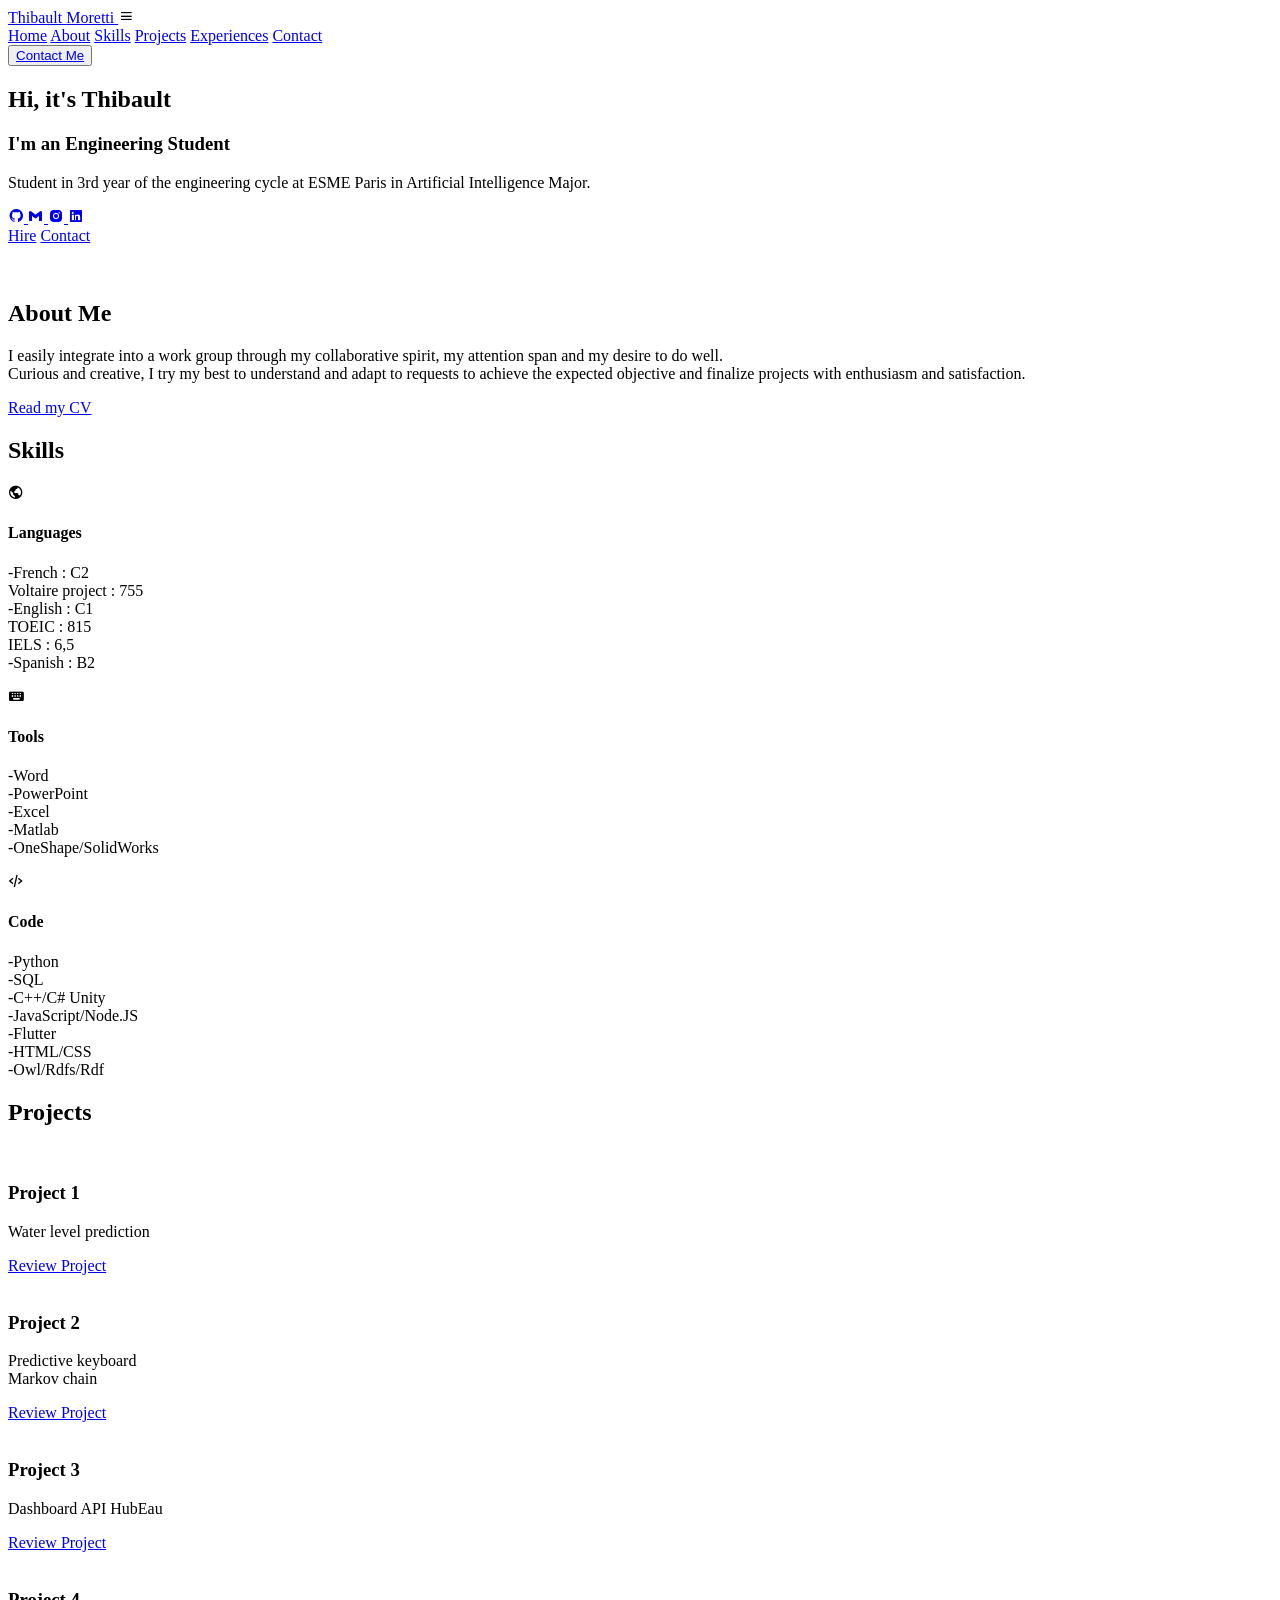
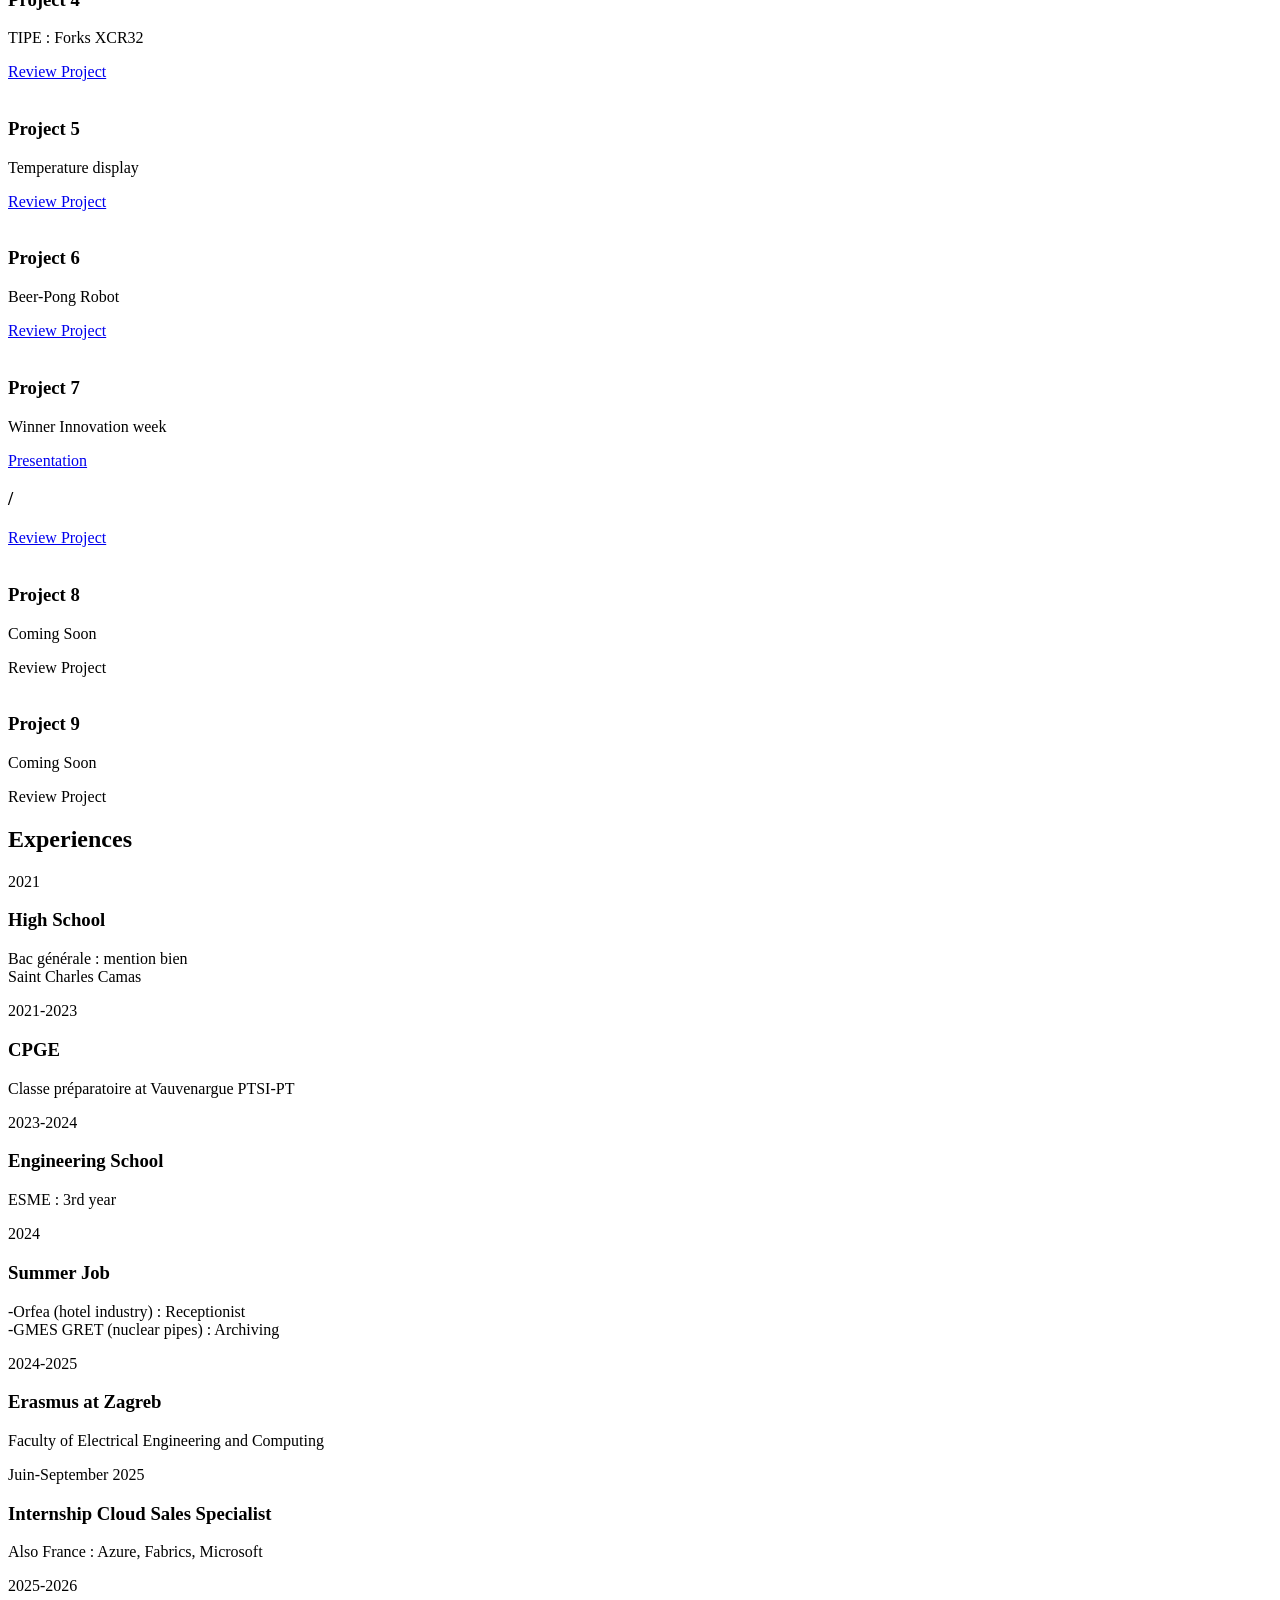
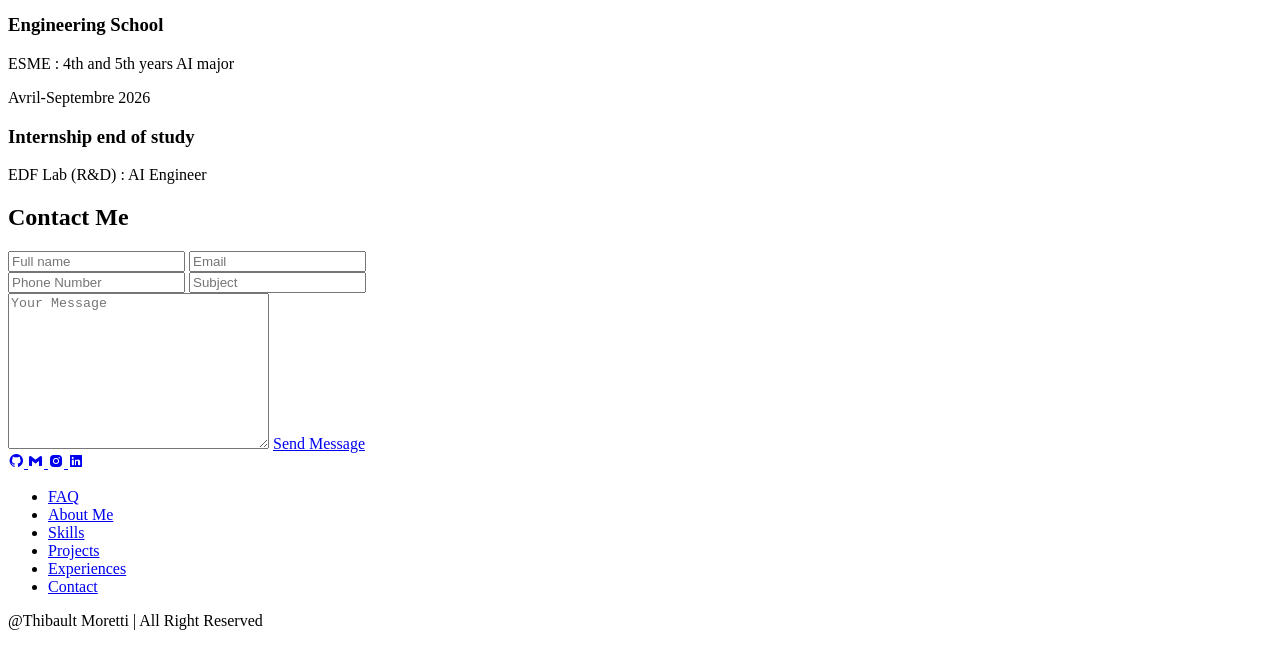
==== index.html @ 4c744510 "update" ====
<!DOCTYPE html>
<html lang="fr">
  <head>
    <meta charset="UTF-8" />
    <meta name="viewport" content="width=device-width, initial-scale=1.0" />
    <title>Moretti Thibault Portfolio Website</title>
    <link rel="stylesheet" href="style.css" />
    <link
      href="https://unpkg.com/boxicons@2.1.4/css/boxicons.min.css"
      rel="stylesheet"
    />
  </head>
  <body>

      <header class="header">
         <!-- ctrl+K+C -->
         <!-- quand click sur nom redirige page home -->
        <a href="#home" class="logo">
          Thibault <span>Moretti</span>
        </a>
        
        <i class="bx bx-menu" id="menu-icon"></i>
        <!-- cree tout mes lien des page  -->
        
        <nav class="navbar">
          <a href="#home">Home</a>
          <a href="#about">About</a>
          <a href="#skills">Skills</a>
          <a href="#projects">Projects</a>
          <a href="#experiences">Experiences</a>
          <a href="#contact">Contact</a>
        </nav>
        
        <!-- cree un bouton -->
        <button class="gradient-btn">
          <a href="mailto:thibault.moretti@gmail.com" class="gradient-btn">Contact Me</a>
        </button>

      </header>


      <section class="home" id="home" >
        <div class="home-content">
          <h1>Hi, it's <span>Thibault</span></h1>
          <h3>I'm an <span>Engineering Student</span>
          </h3>
          <p>    
             Student in 3rd year of the engineering cycle at ESME
             Paris in Artificial Intelligence Major.
          </p>

          <!-- importe logo linkdin et autre -->
          <div class="social-icons">
            <a href="https://github.com/Soulth08/">
              <i class='bx bxl-github'></i>
            </a>
            <a href="mailto:thibault.moretti@gmail.com">
              <i class="bx bxl-gmail"></i>
            </a>
            <a href="https://www.instagram.com/thib08_/">
              <i class="bx bxl-instagram-alt"></i>
            </a>
            <a href="https://www.linkedin.com/in/thibault-moretti-8b5ab0282/">
                <i class="bx bxl-linkedin-square"></i>
            </a>
            
          
          </div>
          <!-- bouton pour ammener au contact page -->
          <div class="btn-group">
            <a href="mailto:thibault.moretti@gmail.com" class="btn">Hire</a>
            <a href="#contact" 
            class="btn">Contact</a>
          </div>

        </div>
        <div class="home-img">
          <img src="image2.jpg" alt="">
        </div>
      </section>
      <!-- page about -->
      <section class="about" id="about">

        <div class="about-img">
          <img src="esme_logo.png" alt="">
        </div>

        <div class="about-content">
          <h2>About <span>Me</span></h2>
          <p>I easily integrate into a work group through my collaborative spirit, my attention span and my desire to do well.
            <br>Curious and creative, I try my best to understand and adapt to requests to achieve the expected objective and finalize
             projects with enthusiasm and satisfaction.</p>
          <a href="CV.pdf" class="btn">Read my CV</a>
        </div>
      </section>

      <section class="skills" id="skills">
        <h2 class="heading">Skills</h2>

        <div class="skills-container">
          <div class="skills-box">
            <div class="skills-info">
              <i class='bx bx-world'></i>
              <h4>Languages</h4>
              <p>-French : C2<br>
                Voltaire project : 755<br>
                -English : C1<br>
                TOEIC : 815<br>
                IELS : 6,5<br>
                -Spanish : B2

              </p>
            </div>
          </div>

          <div class="skills-box">
            <div class="skills-info">
              <i class='bx bxs-keyboard'></i>
              <h4>Tools</h4>
              <p>-Word<br>
                -PowerPoint<br>
                -Excel<br>
                -Matlab<br>
                -OneShape/SolidWorks<br>
              </p>
            </div>
          </div>

          <div class="skills-box">
            <div class="skills-info">
              <i class='bx bx-code-alt'></i>
              <h4>Code</h4>
              <p>-Python<br>
                -SQL<br>
                -C++/C# Unity<br>
                -JavaScript/Node.JS<br>
                -Flutter<br>
                -HTML/CSS<br>
                -Owl/Rdfs/Rdf<br>
                
              </p>
            </div>
          </div>

        </div>
      </section>

<section class="projects" id="projects">
    <h2 class="heading">Projects</h2>

    <div class="projects-box"> 
        <div class="project-card">
            <img src="project1.png" alt="">
            <h3>Project 1</h3>
            <p>Water level prediction</p>
            <a href="https://github.com/Soulth08/waterlevelprediction" class="btn">Review Project</a>
        </div>

        <div class="project-card">
            <img src="project2.png" alt="">
            <h3>Project 2</h3>
            <p>Predictive keyboard <br>Markov chain</p>
            <a href="https://github.com/Soulth08/Clavier-prediction" class="btn">Review Project</a>
        </div>

        <div class="project-card">
            <img src="project3.png" alt="">
            <h3>Project 3</h3>
            <p>Dashboard API HubEau</p>
            <a href="https://github.com/Soulth08/HubEau" class="btn">Review Project</a>
        </div>

        <div class="project-card">
            <img src="project4.jpg" alt="">
            <h3>Project 4</h3>
            <p>TIPE : Forks XCR32 </p>
            <a href="MORETTI Thibault 33887 TIPE.pdf" class="btn">Review Project</a>
        </div>

        <div class="project-card">
            <img src="project5.jpg" alt="">
            <h3>Project 5</h3>
            <p>Temperature display</p>
            <a href="Rapport_Electronique_INGE1-TDB_2023-24.pdf" class="btn">Review Project</a>
        </div>

        <div class="project-card">
            <img src="project6.jpg" alt="">
            <h3>Project 6</h3>
            <p>Beer-Pong Robot </p>
            <a href="https://www.instagram.com/reel/C8WofdYIJRn/" class="btn">Review Project</a>
        </div>
        
        <div class="project-card">
            <img src="project7.png" alt="">
            <h3>Project 7</h3>
            <p>Winner Innovation week</p>
            <div class="project-btn">
                <a href="https://www.instagram.com/reel/C55cHbdt5XZ/" class="project-btn">Presentation</a>
                <h3>/</h3>
                <a href="Inno-Week_Présentation-dispositif_Groupe-12.pdf" class="project-btn">Review Project</a>
            </div>
        </div>

        <div class="project-card">
            <img src="project8.jpg" alt="">
            <h3>Project 8</h3>
            <p>Coming Soon</p>
            <div class="btn">Review Project</div>
        </div>

        <div class="project-card">
            <img src="project8.jpg" alt=""> <h3>Project 9</h3>
            <p>Coming Soon</p>
            <div class="btn">Review Project</div>
        </div>
    </div> </section>

      <section class="timeline-section" id="experiences">
        <h2 class="heading">Experiences</h2>

        <div class="timeline-items">

          <div class="timeline-item">
            <div class="timeline-dot"></div>
            <div class="timeline-date">2021</div>
            <div class="timeline-content">
              <h3>High School</h3>
              <p>Bac générale : mention bien<br>
                Saint Charles Camas 
              </p>
            </div>
          </div>

          <div class="timeline-item">
            <div class="timeline-dot"></div>
            <div class="timeline-date">2021-2023</div>
            <div class="timeline-content">
              <h3>CPGE</h3>
              <p>Classe préparatoire at Vauvenargue PTSI-PT</p>
            </div>
          </div>

          <div class="timeline-item">
            <div class="timeline-dot"></div>
            <div class="timeline-date">2023-2024</div>
            <div class="timeline-content">
              <h3>Engineering School</h3>
              <p>ESME : 3rd year</p>
            </div>
          </div>

          <div class="timeline-item">
            <div class="timeline-dot"></div>
            <div class="timeline-date">2024</div>
            <div class="timeline-content">
              <h3>Summer Job</h3>
              <p>-Orfea (hotel industry) : Receptionist<br>
                -GMES GRET (nuclear pipes) : Archiving 
              </p>
            </div>
          </div>

          <div class="timeline-item">
            <div class="timeline-dot"></div>
            <div class="timeline-date">2024-2025</div>
            <div class="timeline-content">
              <h3>Erasmus at Zagreb</h3>
              <p>Faculty of Electrical Engineering and Computing 
              </p>
            </div>
          </div>

          <div class="timeline-item">
            <div class="timeline-dot"></div>
            <div class="timeline-date">Juin-September 2025</div>
            <div class="timeline-content">
              <h3>Internship Cloud Sales Specialist</h3>
              <p>Also France : Azure, Fabrics, Microsoft 
              </p>
            </div>
          </div>

          <div class="timeline-item">
            <div class="timeline-dot"></div>
            <div class="timeline-date">2025-2026</div>
            <div class="timeline-content">
              <h3>Engineering School</h3>
              <p>ESME : 4th and 5th years AI major
              </p>
            </div>
          </div>

          <div class="timeline-item">
            <div class="timeline-dot"></div>
            <div class="timeline-date">Avril-Septembre 2026</div>
            <div class="timeline-content">
              <h3>Internship end of study</h3>
              <p>EDF Lab (R&D) : AI Engineer
              </p>
            </div>
          </div>

        </div>
      </section>

      <!-- page contact me -->
      <section class="contact" id="contact">
        <h2 class="heading">Contact <span>Me</span></h2>

        <form action="#">
          <div class="input-group">
            <div class="input-box">
              <input type="text"
              placeholder="Full name">
              <input type="email"
              placeholder="Email">
            </div>
            
            <div class="input-box">
              <input type="telS"
              placeholder="Phone Number">
              <input type="text"
              placeholder="Subject">
            </div>

          </div>

          <div class="input-groupe-2">
            <textarea name="" id=""
            placeholder="Your Message" cols="30" rows="10"></textarea>
            <a href="mailto:thibault.moretti@gmail.com" class="btn">Send Message</a>
            <!-- <input type="submit" value="Send Message" class="btn"> -->
          </div>
          
        </form>
      </section>

      <footer class="footer">
        <div class="social-icons">
          <a href="https://github.com/Soulth08/">
            <i class='bx bxl-github'></i>
          </a> 
          <a href="mailto:thibault.moretti@gmail.com">
            <i class="bx bxl-gmail"></i>
          </a>
          <a href="https://www.instagram.com/thib08_/">
            <i class="bx bxl-instagram-alt"></i>
          </a>
          <a href="https://www.linkedin.com/in/thibault-moretti-8b5ab0282/">
              <i class="bx bxl-linkedin-square"></i>
          </a>
        
        </div>

        <ul class="list">
          <li>
            <a href="#">FAQ</a>
          </li>
          <li>
            <a href="#about">About Me</a>
          </li>
          <li>
            <a href="#skills">Skills</a>
          </li>
          <li>
            <a href="#projects">Projects</a>
          </li>
          <li>
            <a href="#experiences">Experiences</a>
          </li>
          <li>
            <a href="#contact">Contact</a>
          </li>
        </ul>

        <p class="copyright">
          @Thibault Moretti | All Right Reserved
        </p>

      </footer>

    <script src="script.js"></script>
  </body>
</html>
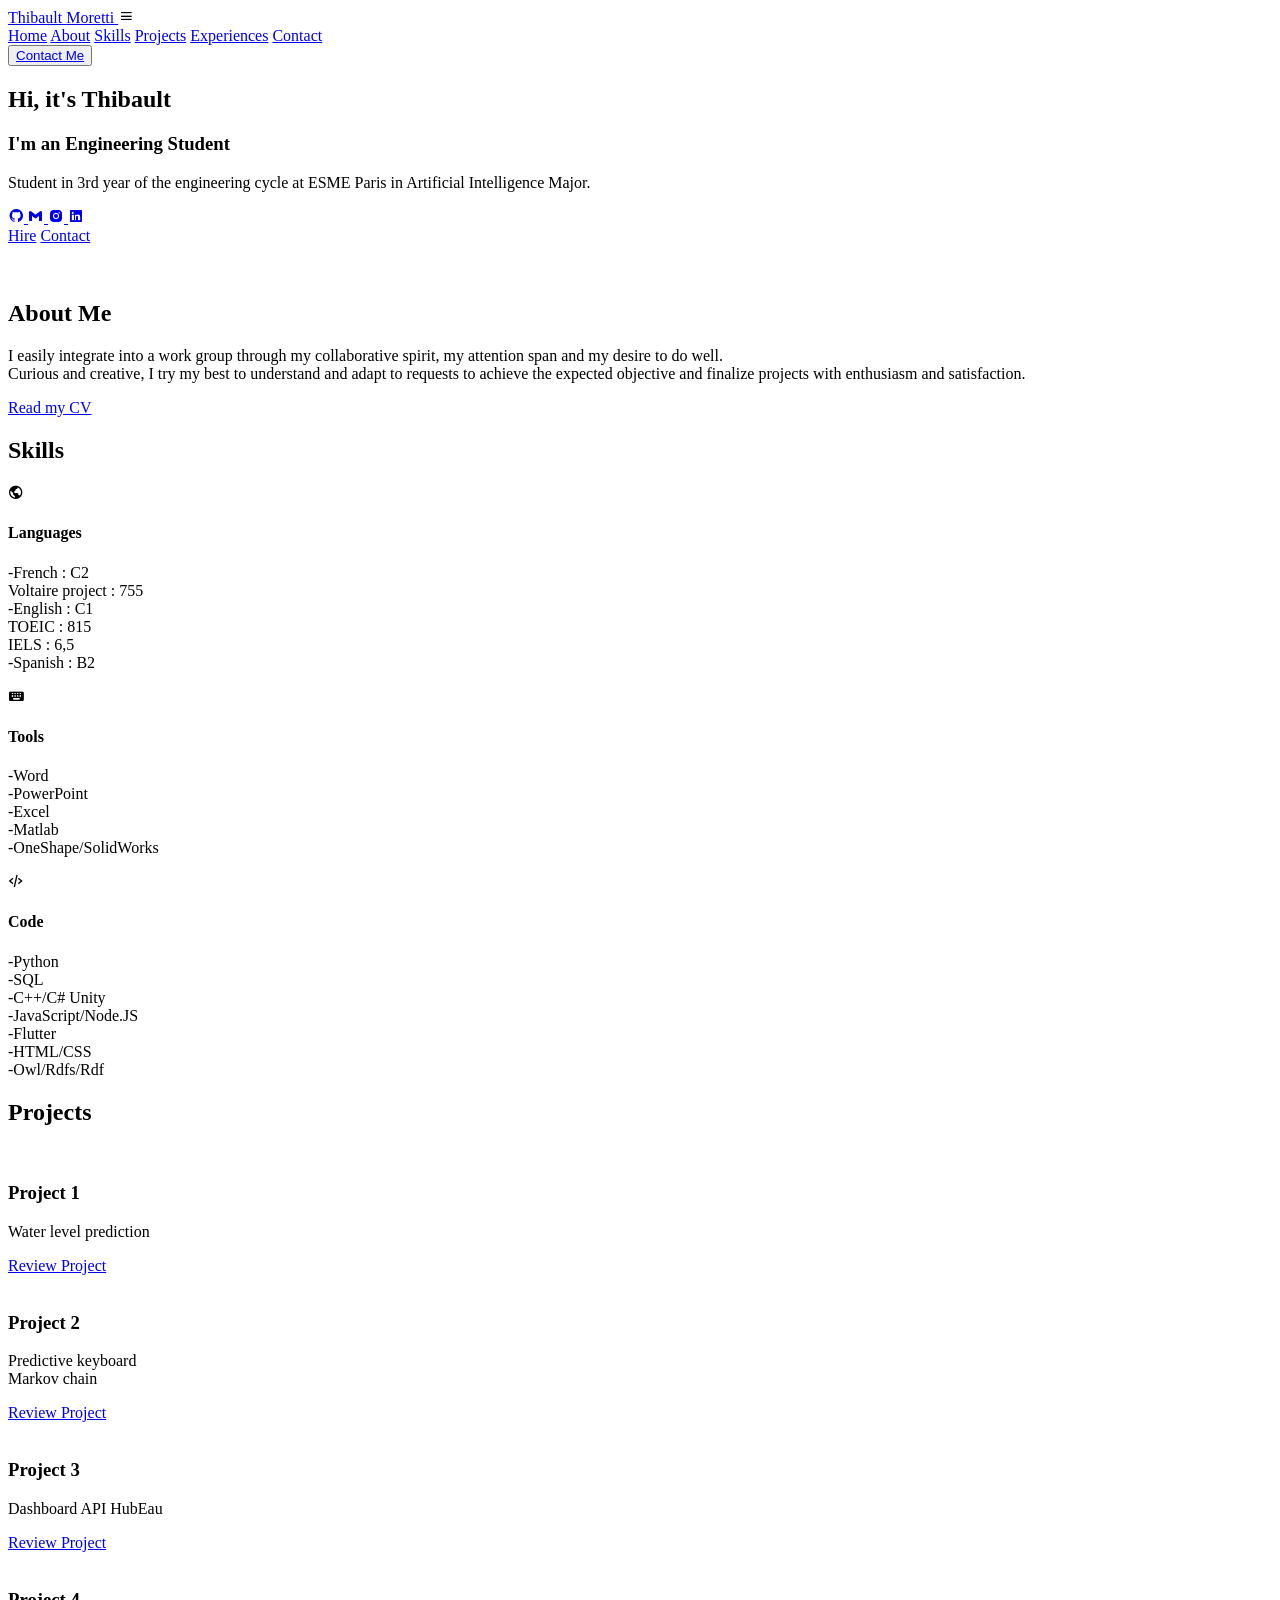
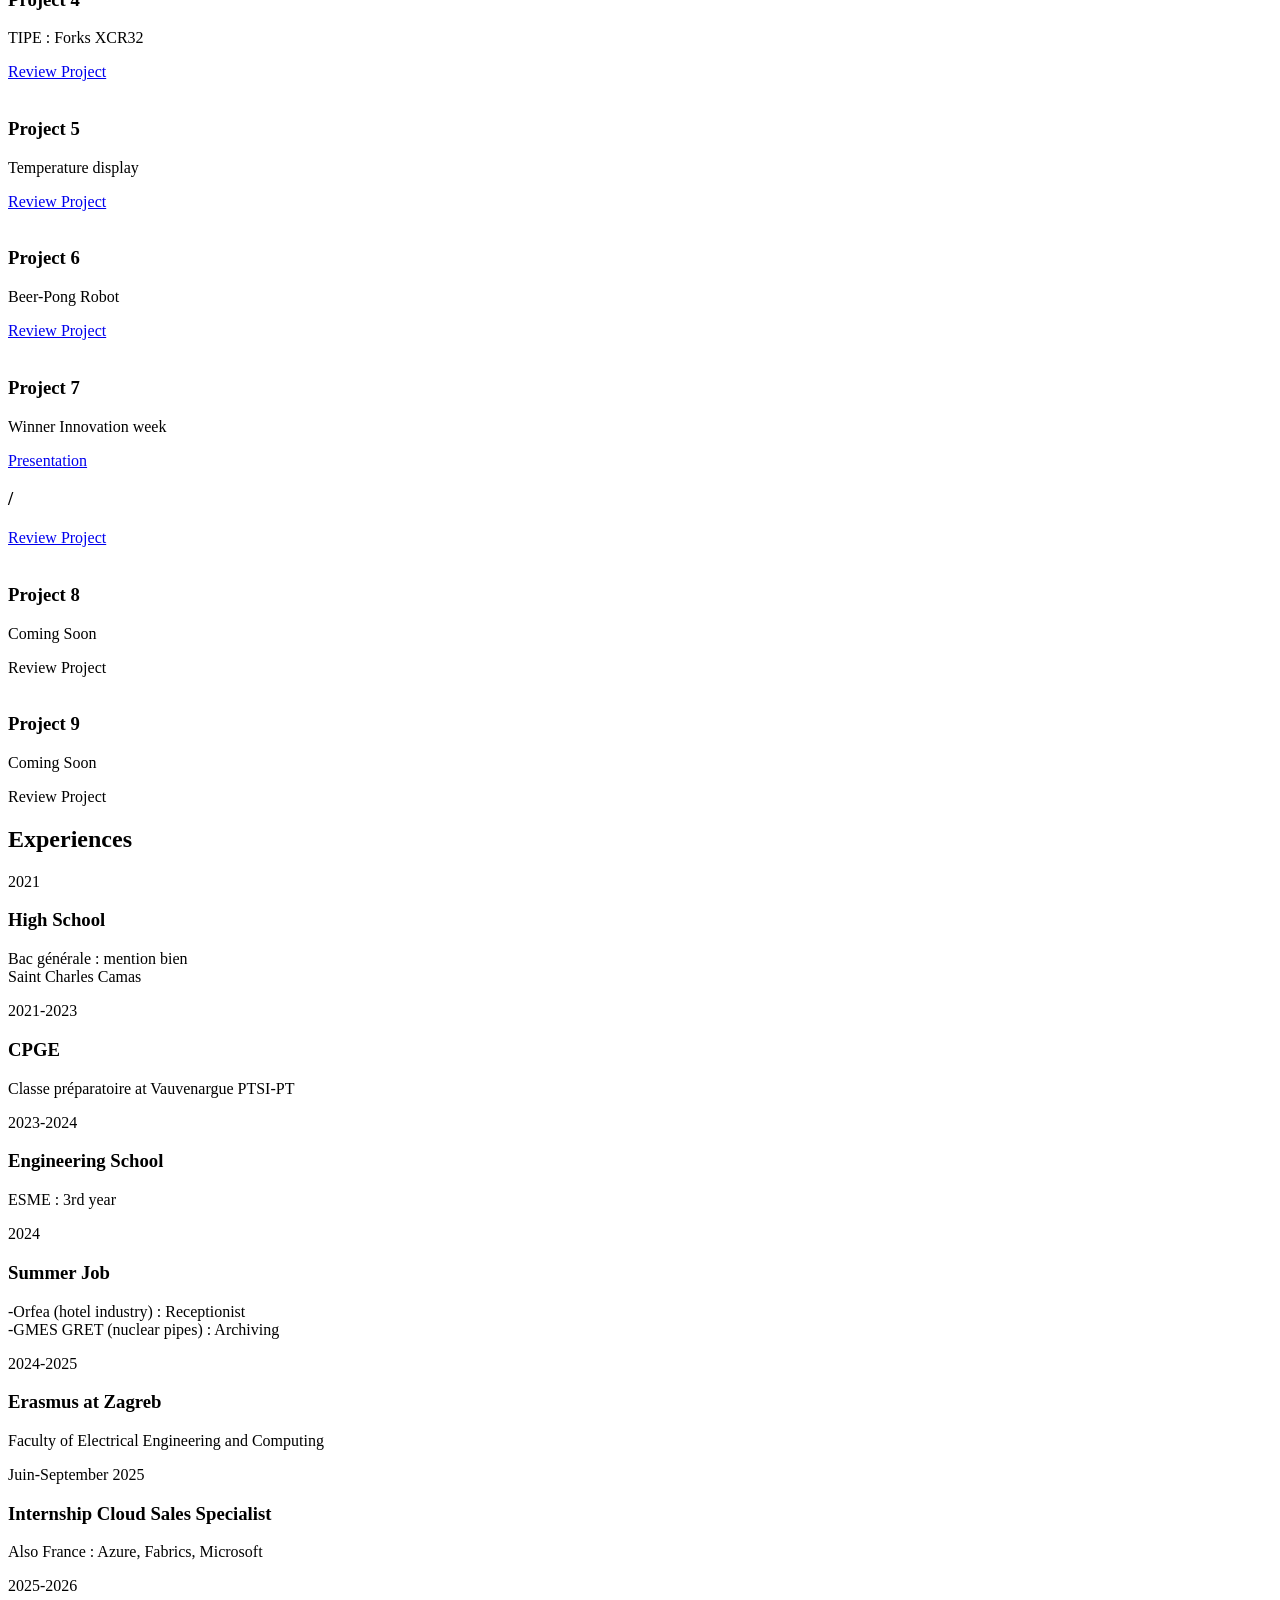
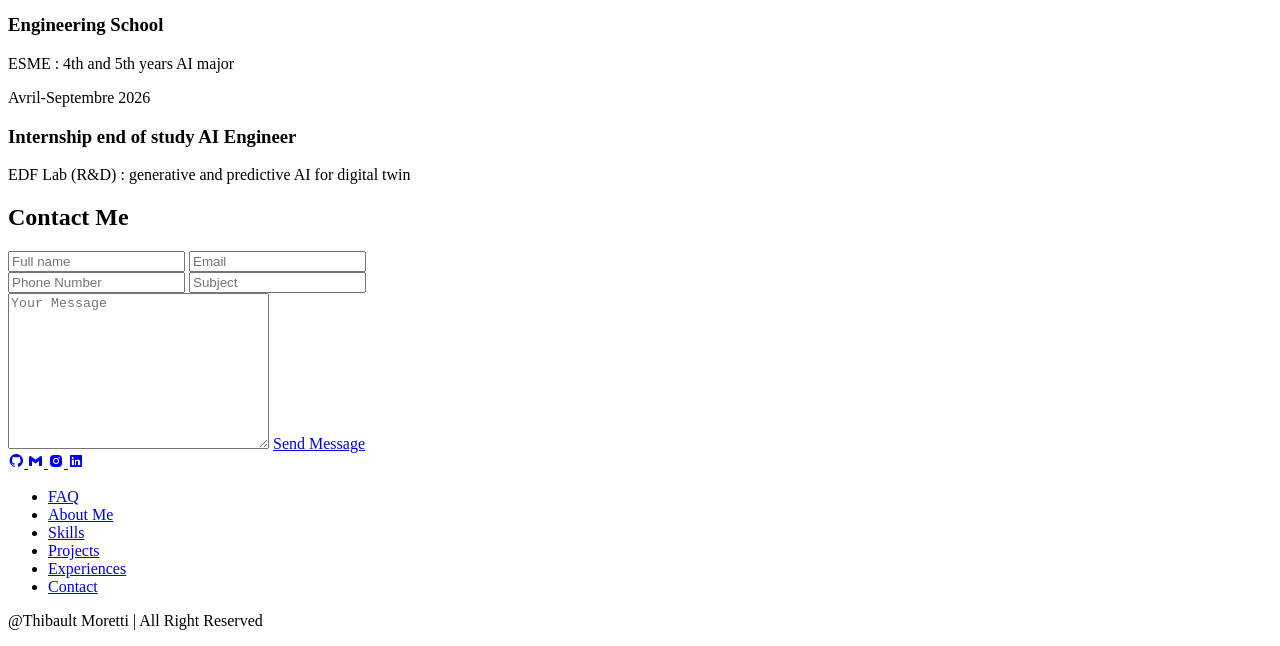
==== commit 41ac2141: "update 2" ====
--- a/index.html
+++ b/index.html
@@ -295,8 +295,8 @@
             <div class="timeline-dot"></div>
             <div class="timeline-date">Avril-Septembre 2026</div>
             <div class="timeline-content">
-              <h3>Internship end of study</h3>
-              <p>EDF Lab (R&D) : AI Engineer
+              <h3>Internship end of study AI Engineer</h3>
+              <p>EDF Lab (R&D) : generative and predictive AI for digital twin
               </p>
             </div>
           </div>
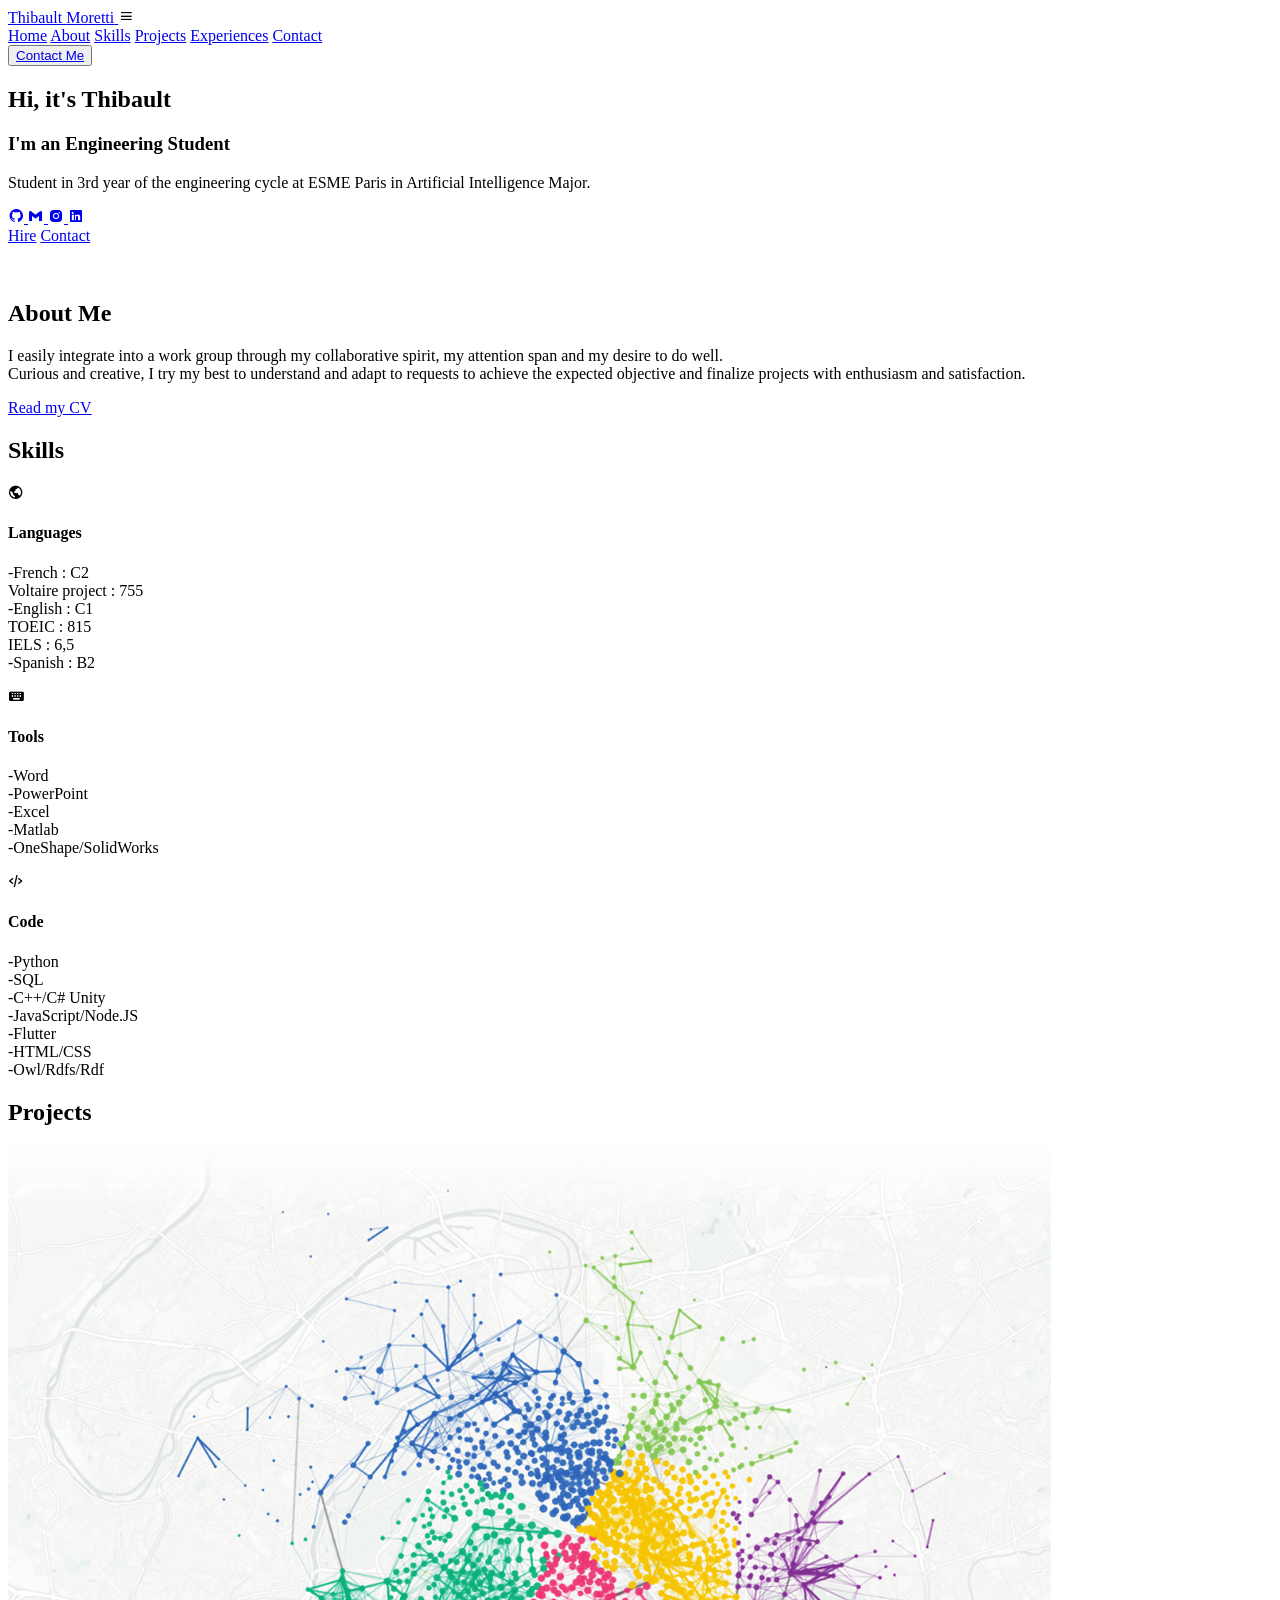
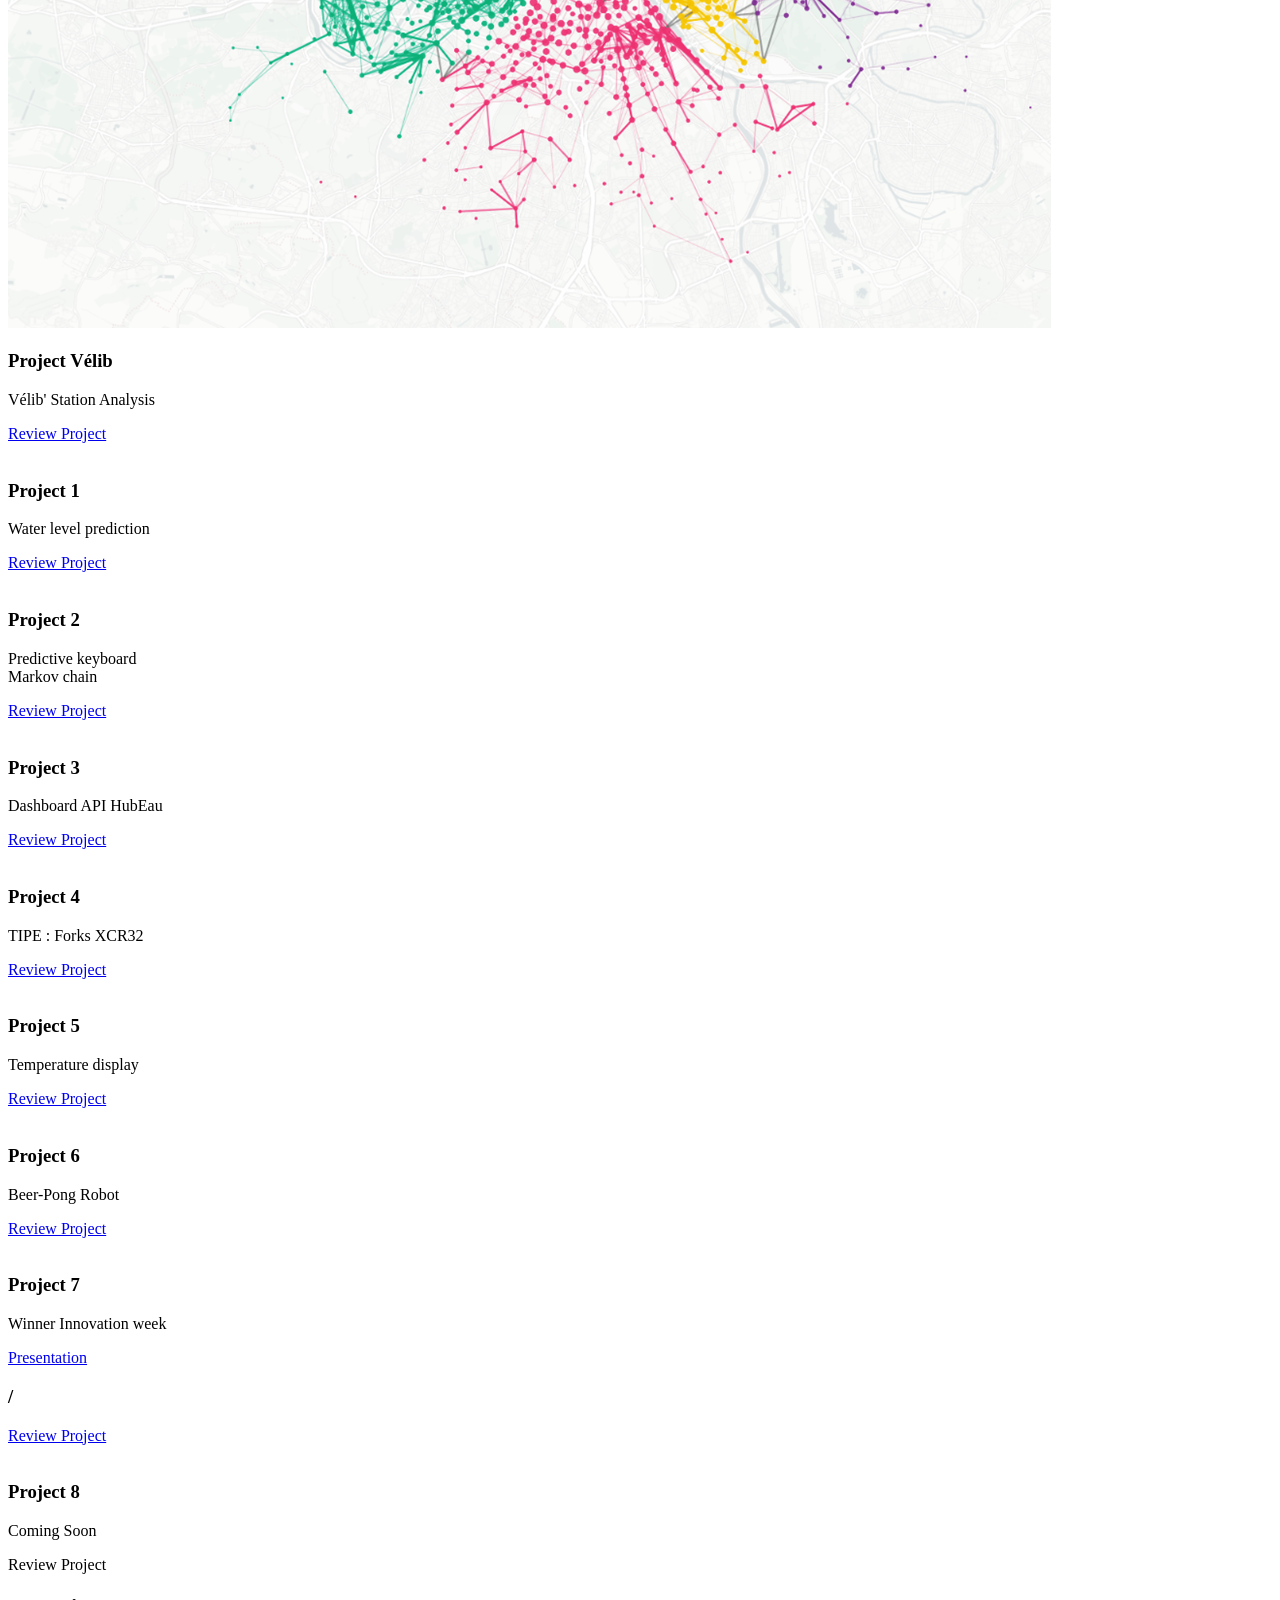
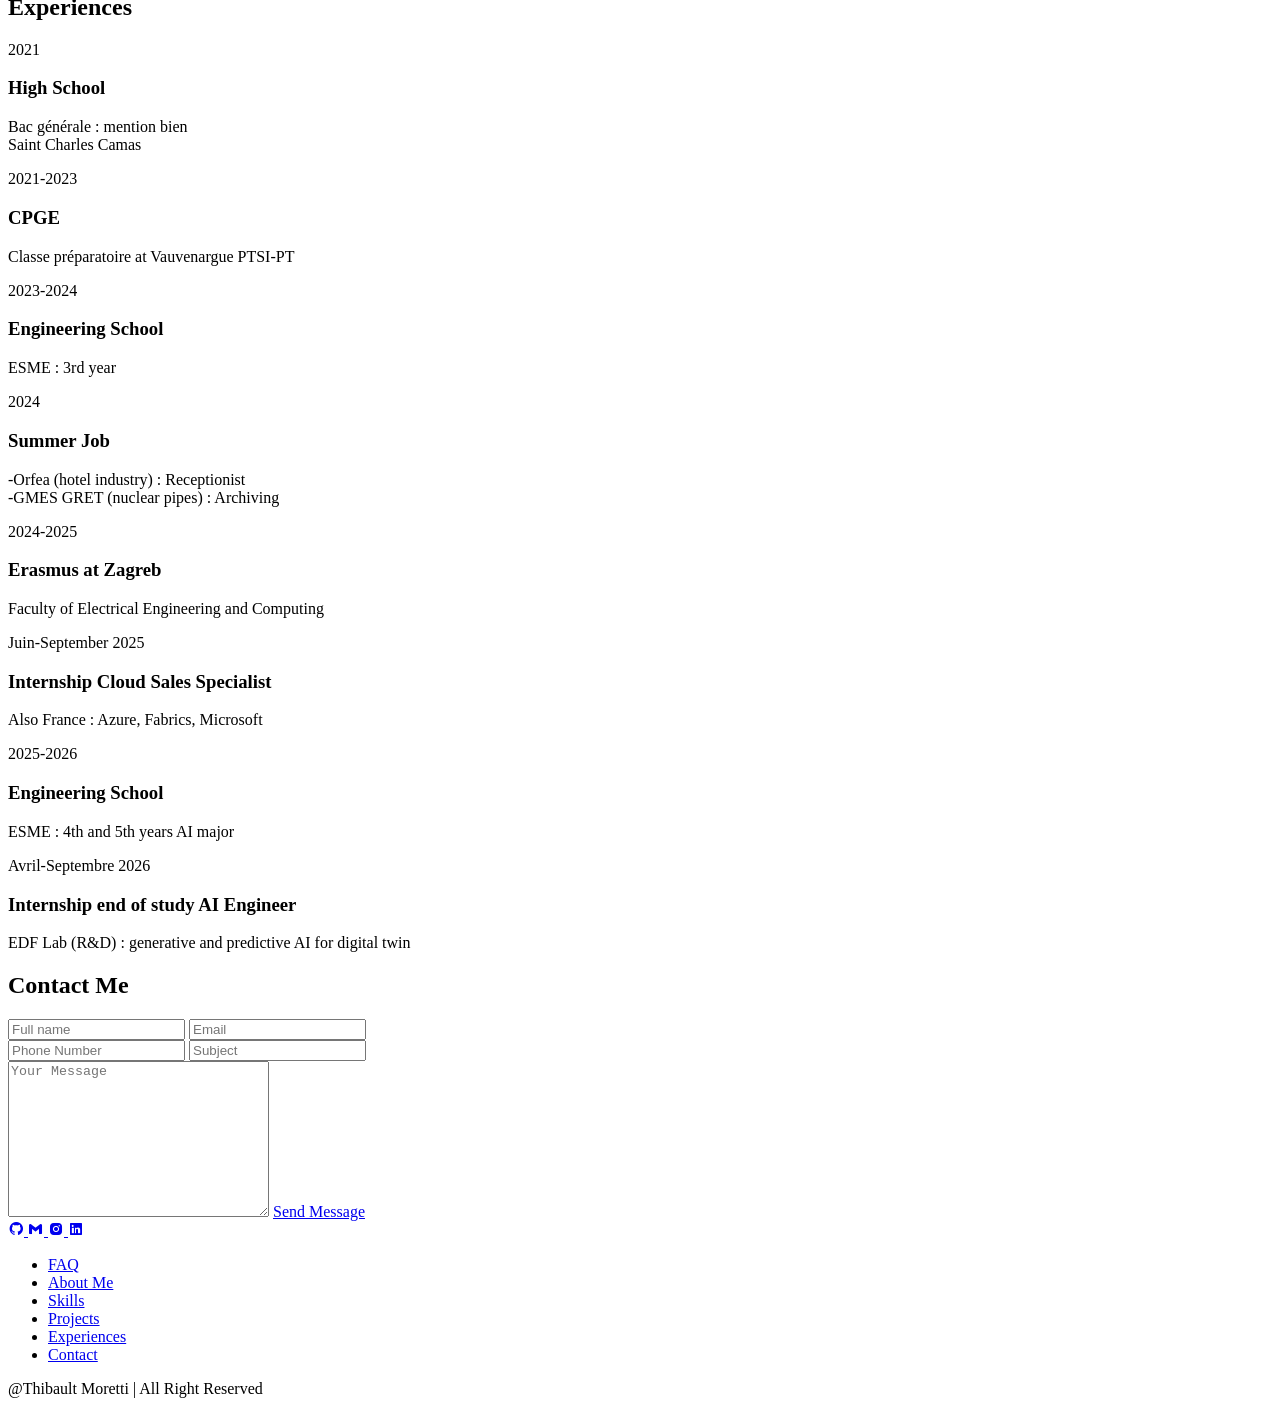
==== commit ad7c8217: "projet velib" ====
--- a/index.html
+++ b/index.html
@@ -13,14 +13,11 @@
   <body>
 
       <header class="header">
-         <!-- ctrl+K+C -->
-         <!-- quand click sur nom redirige page home -->
         <a href="#home" class="logo">
           Thibault <span>Moretti</span>
         </a>
         
         <i class="bx bx-menu" id="menu-icon"></i>
-        <!-- cree tout mes lien des page  -->
         
         <nav class="navbar">
           <a href="#home">Home</a>
@@ -31,7 +28,6 @@
           <a href="#contact">Contact</a>
         </nav>
         
-        <!-- cree un bouton -->
         <button class="gradient-btn">
           <a href="mailto:thibault.moretti@gmail.com" class="gradient-btn">Contact Me</a>
         </button>
@@ -49,7 +45,6 @@
              Paris in Artificial Intelligence Major.
           </p>
 
-          <!-- importe logo linkdin et autre -->
           <div class="social-icons">
             <a href="https://github.com/Soulth08/">
               <i class='bx bxl-github'></i>
@@ -63,14 +58,11 @@
             <a href="https://www.linkedin.com/in/thibault-moretti-8b5ab0282/">
                 <i class="bx bxl-linkedin-square"></i>
             </a>
-            
-          
-          </div>
-          <!-- bouton pour ammener au contact page -->
+          </div>
+
           <div class="btn-group">
             <a href="mailto:thibault.moretti@gmail.com" class="btn">Hire</a>
-            <a href="#contact" 
-            class="btn">Contact</a>
+            <a href="#contact" class="btn">Contact</a>
           </div>
 
         </div>
@@ -78,7 +70,7 @@
           <img src="image2.jpg" alt="">
         </div>
       </section>
-      <!-- page about -->
+
       <section class="about" id="about">
 
         <div class="about-img">
@@ -149,6 +141,14 @@
     <h2 class="heading">Projects</h2>
 
     <div class="projects-box"> 
+
+        <div class="project-card">
+            <img src="project9.png" alt="">
+            <h3>Project Vélib</h3>
+            <p>Vélib' Station Analysis</p>
+            <a href="Rapport_PFE_Colpin_Moretti.pdf" class="btn">Review Project</a>
+        </div>
+
         <div class="project-card">
             <img src="project1.png" alt="">
             <h3>Project 1</h3>
@@ -209,12 +209,8 @@
             <div class="btn">Review Project</div>
         </div>
 
-        <div class="project-card">
-            <img src="project8.jpg" alt=""> <h3>Project 9</h3>
-            <p>Coming Soon</p>
-            <div class="btn">Review Project</div>
-        </div>
-    </div> </section>
+    </div>
+</section>
 
       <section class="timeline-section" id="experiences">
         <h2 class="heading">Experiences</h2>
@@ -304,33 +300,26 @@
         </div>
       </section>
 
-      <!-- page contact me -->
       <section class="contact" id="contact">
         <h2 class="heading">Contact <span>Me</span></h2>
 
         <form action="#">
           <div class="input-group">
             <div class="input-box">
-              <input type="text"
-              placeholder="Full name">
-              <input type="email"
-              placeholder="Email">
+              <input type="text" placeholder="Full name">
+              <input type="email" placeholder="Email">
             </div>
             
             <div class="input-box">
-              <input type="telS"
-              placeholder="Phone Number">
-              <input type="text"
-              placeholder="Subject">
+              <input type="telS" placeholder="Phone Number">
+              <input type="text" placeholder="Subject">
             </div>
 
           </div>
 
           <div class="input-groupe-2">
-            <textarea name="" id=""
-            placeholder="Your Message" cols="30" rows="10"></textarea>
+            <textarea name="" id="" placeholder="Your Message" cols="30" rows="10"></textarea>
             <a href="mailto:thibault.moretti@gmail.com" class="btn">Send Message</a>
-            <!-- <input type="submit" value="Send Message" class="btn"> -->
           </div>
           
         </form>
@@ -350,28 +339,15 @@
           <a href="https://www.linkedin.com/in/thibault-moretti-8b5ab0282/">
               <i class="bx bxl-linkedin-square"></i>
           </a>
-        
         </div>
 
         <ul class="list">
-          <li>
-            <a href="#">FAQ</a>
-          </li>
-          <li>
-            <a href="#about">About Me</a>
-          </li>
-          <li>
-            <a href="#skills">Skills</a>
-          </li>
-          <li>
-            <a href="#projects">Projects</a>
-          </li>
-          <li>
-            <a href="#experiences">Experiences</a>
-          </li>
-          <li>
-            <a href="#contact">Contact</a>
-          </li>
+          <li><a href="#">FAQ</a></li>
+          <li><a href="#about">About Me</a></li>
+          <li><a href="#skills">Skills</a></li>
+          <li><a href="#projects">Projects</a></li>
+          <li><a href="#experiences">Experiences</a></li>
+          <li><a href="#contact">Contact</a></li>
         </ul>
 
         <p class="copyright">
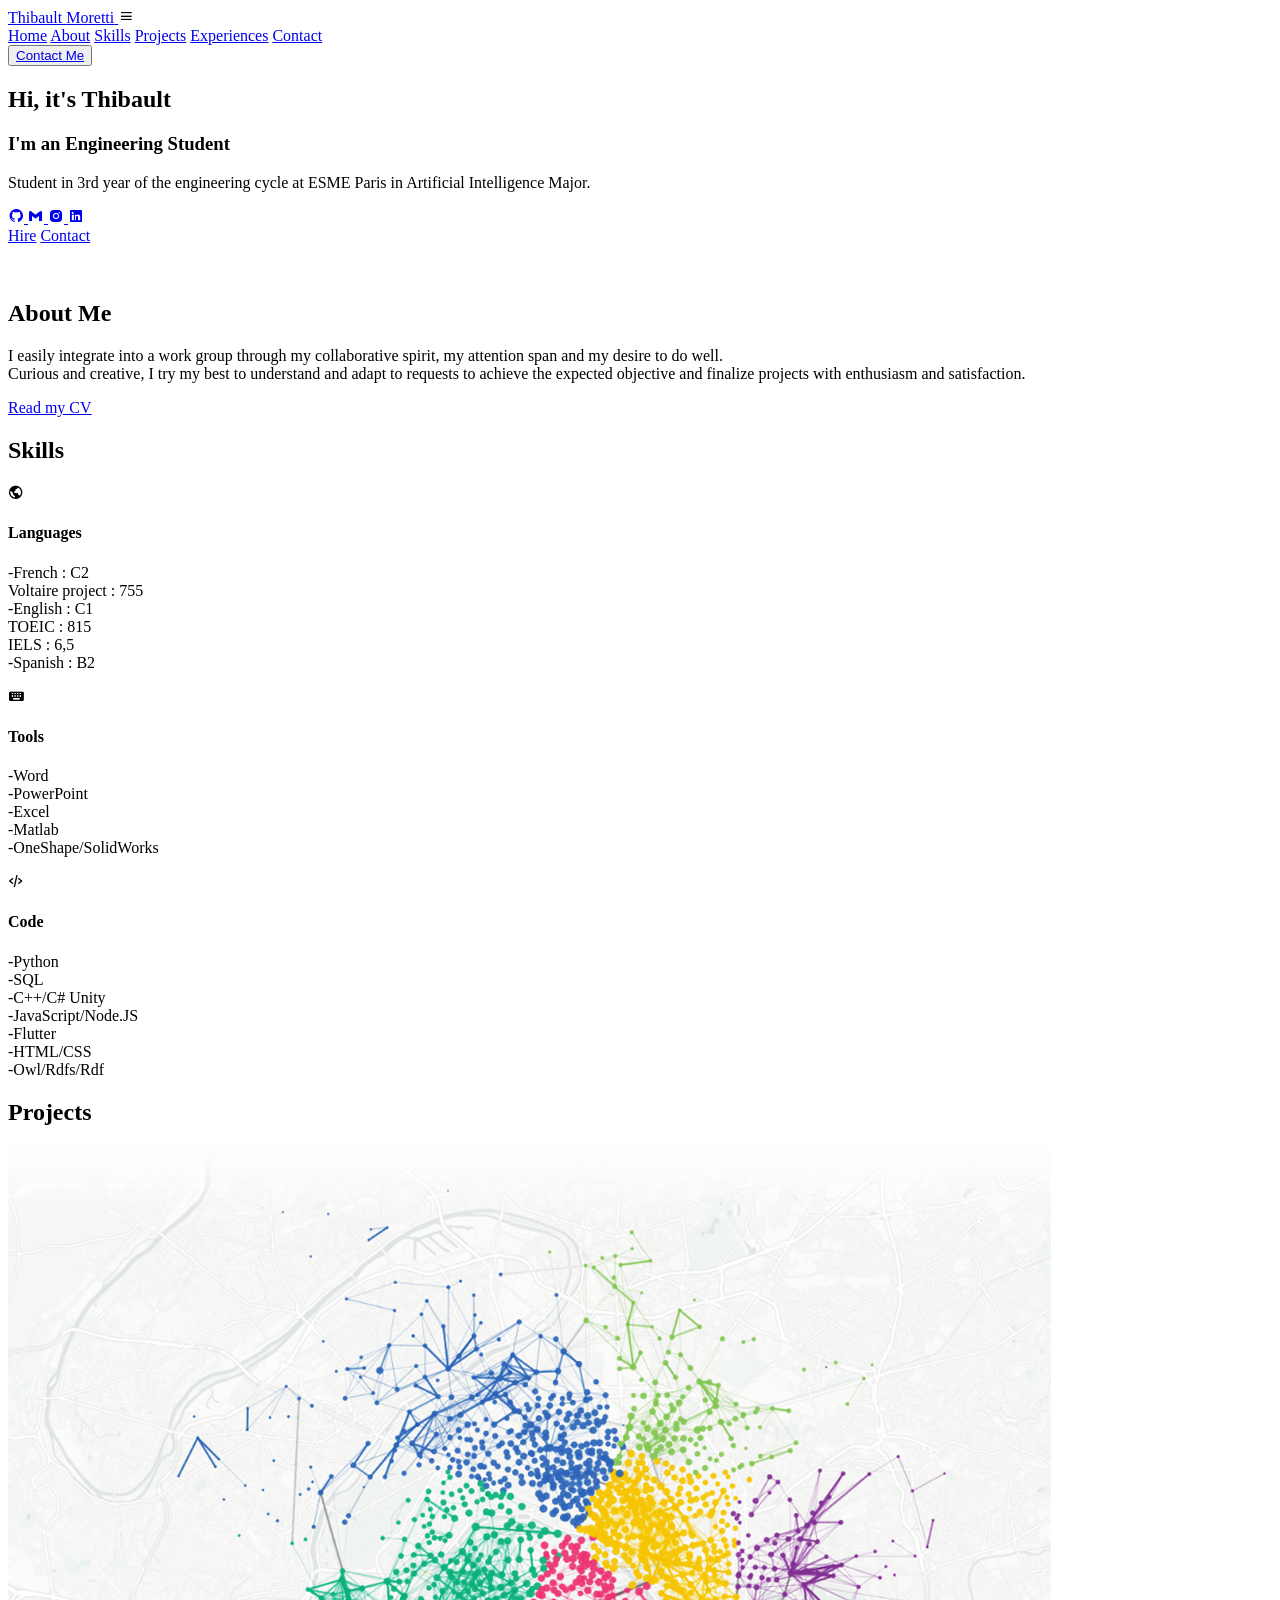
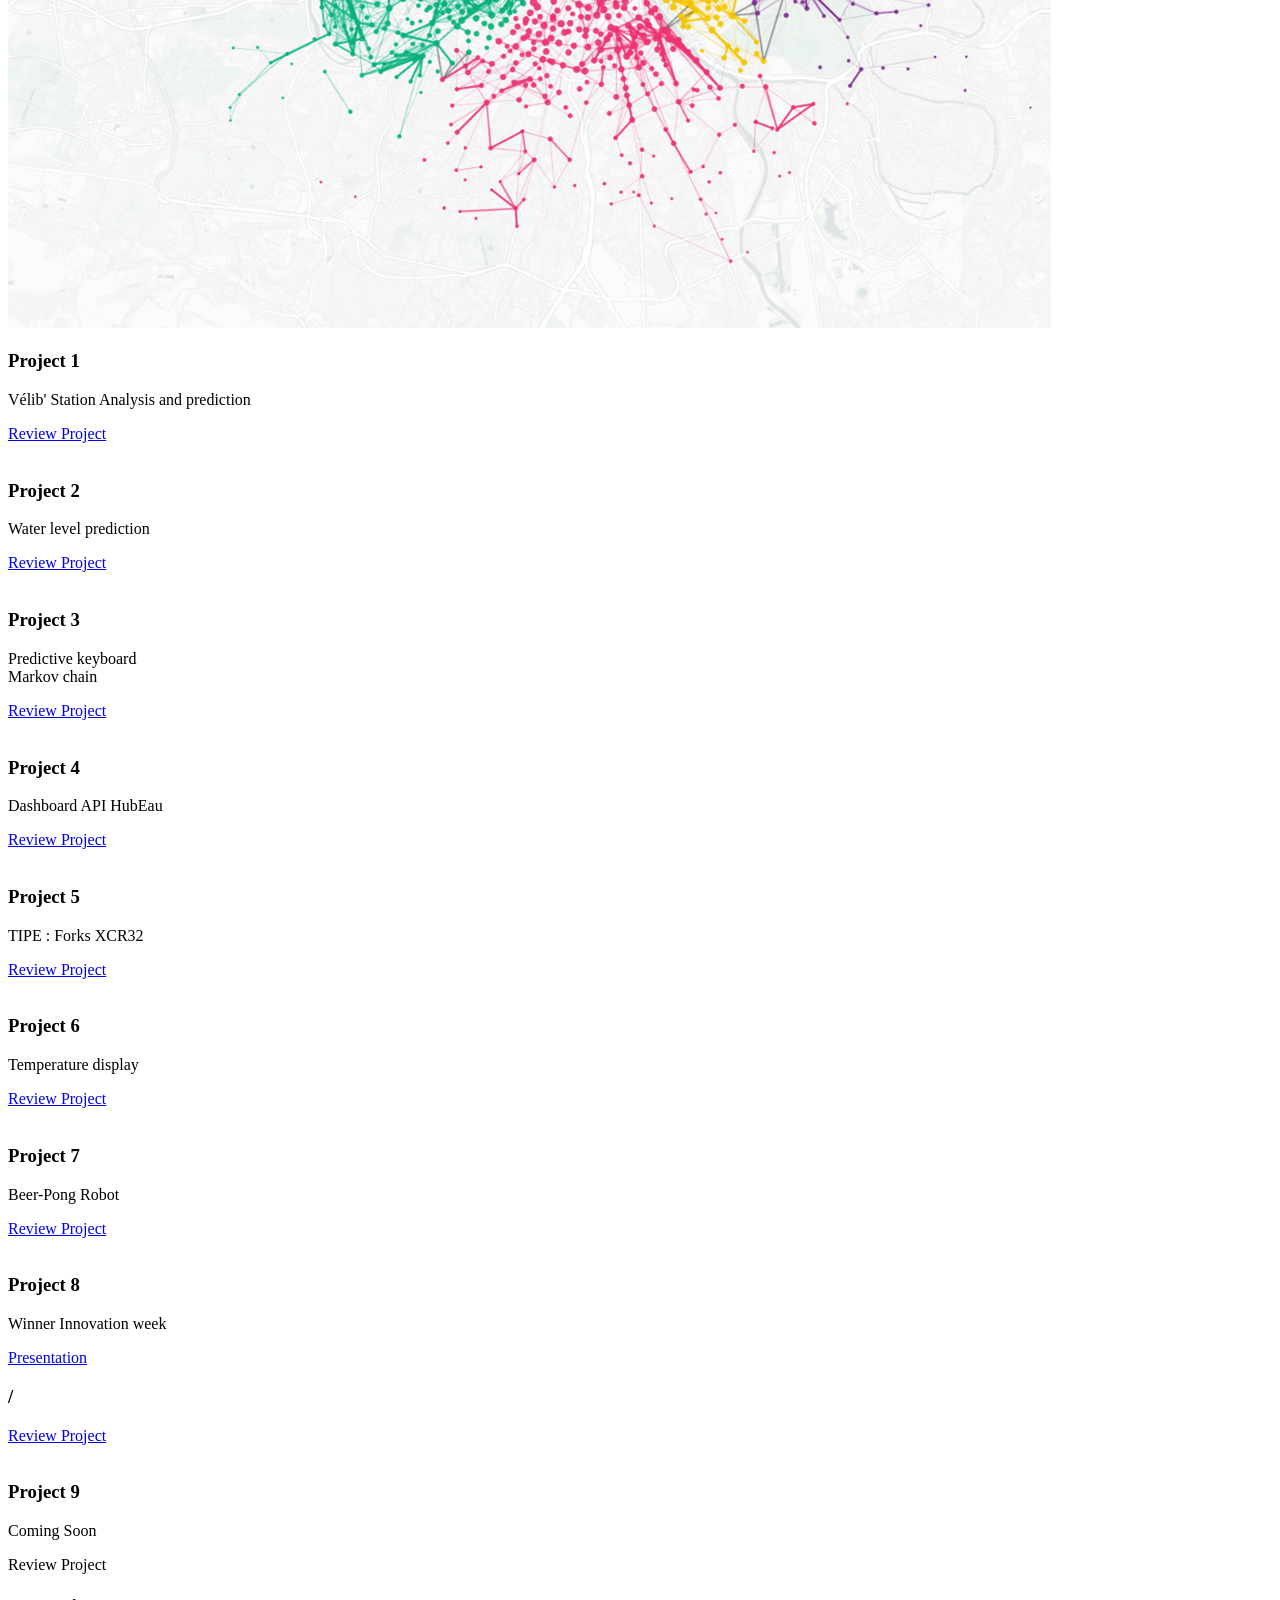
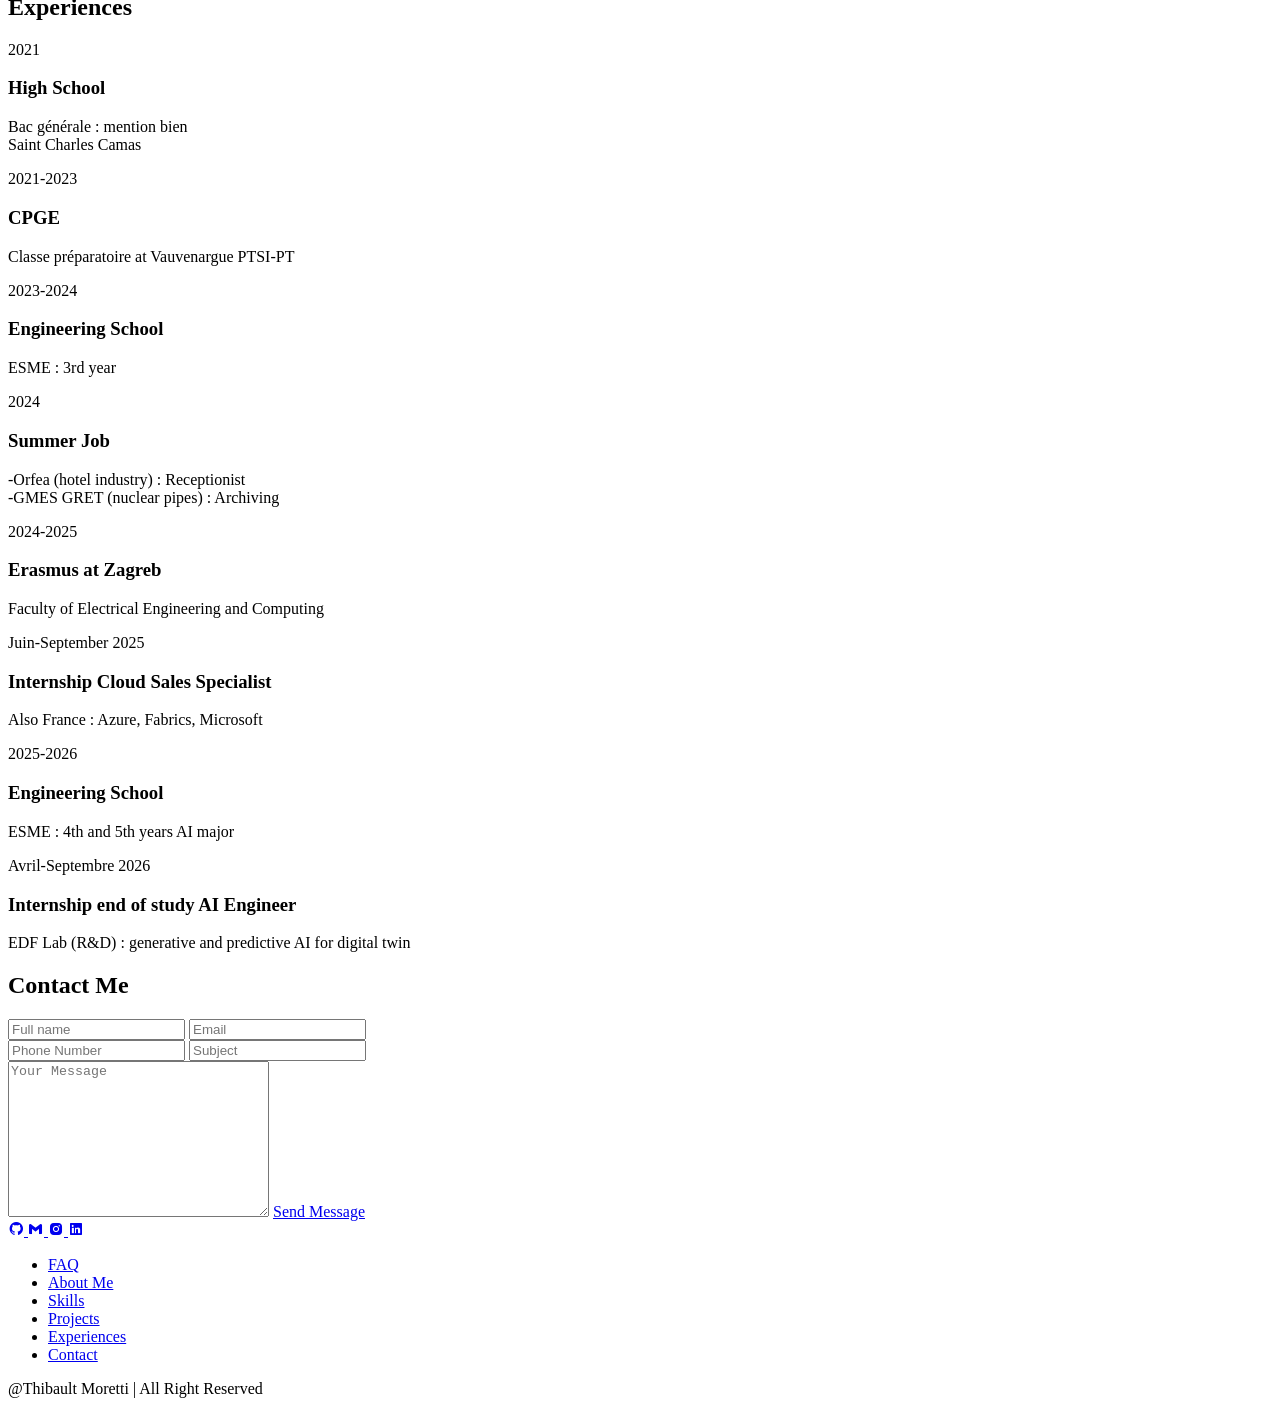
==== commit 55cda051: "orga titre projedt" ====
--- a/index.html
+++ b/index.html
@@ -144,56 +144,56 @@
 
         <div class="project-card">
             <img src="project9.png" alt="">
-            <h3>Project Vélib</h3>
-            <p>Vélib' Station Analysis</p>
+            <h3>Project 1</h3>
+            <p>Vélib' Station Analysis and prediction</p>
             <a href="Rapport_PFE_Colpin_Moretti.pdf" class="btn">Review Project</a>
         </div>
 
         <div class="project-card">
             <img src="project1.png" alt="">
-            <h3>Project 1</h3>
+            <h3>Project 2</h3>
             <p>Water level prediction</p>
             <a href="https://github.com/Soulth08/waterlevelprediction" class="btn">Review Project</a>
         </div>
 
         <div class="project-card">
             <img src="project2.png" alt="">
-            <h3>Project 2</h3>
+            <h3>Project 3</h3>
             <p>Predictive keyboard <br>Markov chain</p>
             <a href="https://github.com/Soulth08/Clavier-prediction" class="btn">Review Project</a>
         </div>
 
         <div class="project-card">
             <img src="project3.png" alt="">
-            <h3>Project 3</h3>
+            <h3>Project 4</h3>
             <p>Dashboard API HubEau</p>
             <a href="https://github.com/Soulth08/HubEau" class="btn">Review Project</a>
         </div>
 
         <div class="project-card">
             <img src="project4.jpg" alt="">
-            <h3>Project 4</h3>
+            <h3>Project 5</h3>
             <p>TIPE : Forks XCR32 </p>
             <a href="MORETTI Thibault 33887 TIPE.pdf" class="btn">Review Project</a>
         </div>
 
         <div class="project-card">
             <img src="project5.jpg" alt="">
-            <h3>Project 5</h3>
+            <h3>Project 6</h3>
             <p>Temperature display</p>
             <a href="Rapport_Electronique_INGE1-TDB_2023-24.pdf" class="btn">Review Project</a>
         </div>
 
         <div class="project-card">
             <img src="project6.jpg" alt="">
-            <h3>Project 6</h3>
+            <h3>Project 7</h3>
             <p>Beer-Pong Robot </p>
             <a href="https://www.instagram.com/reel/C8WofdYIJRn/" class="btn">Review Project</a>
         </div>
         
         <div class="project-card">
             <img src="project7.png" alt="">
-            <h3>Project 7</h3>
+            <h3>Project 8</h3>
             <p>Winner Innovation week</p>
             <div class="project-btn">
                 <a href="https://www.instagram.com/reel/C55cHbdt5XZ/" class="project-btn">Presentation</a>
@@ -204,7 +204,7 @@
 
         <div class="project-card">
             <img src="project8.jpg" alt="">
-            <h3>Project 8</h3>
+            <h3>Project 9</h3>
             <p>Coming Soon</p>
             <div class="btn">Review Project</div>
         </div>
